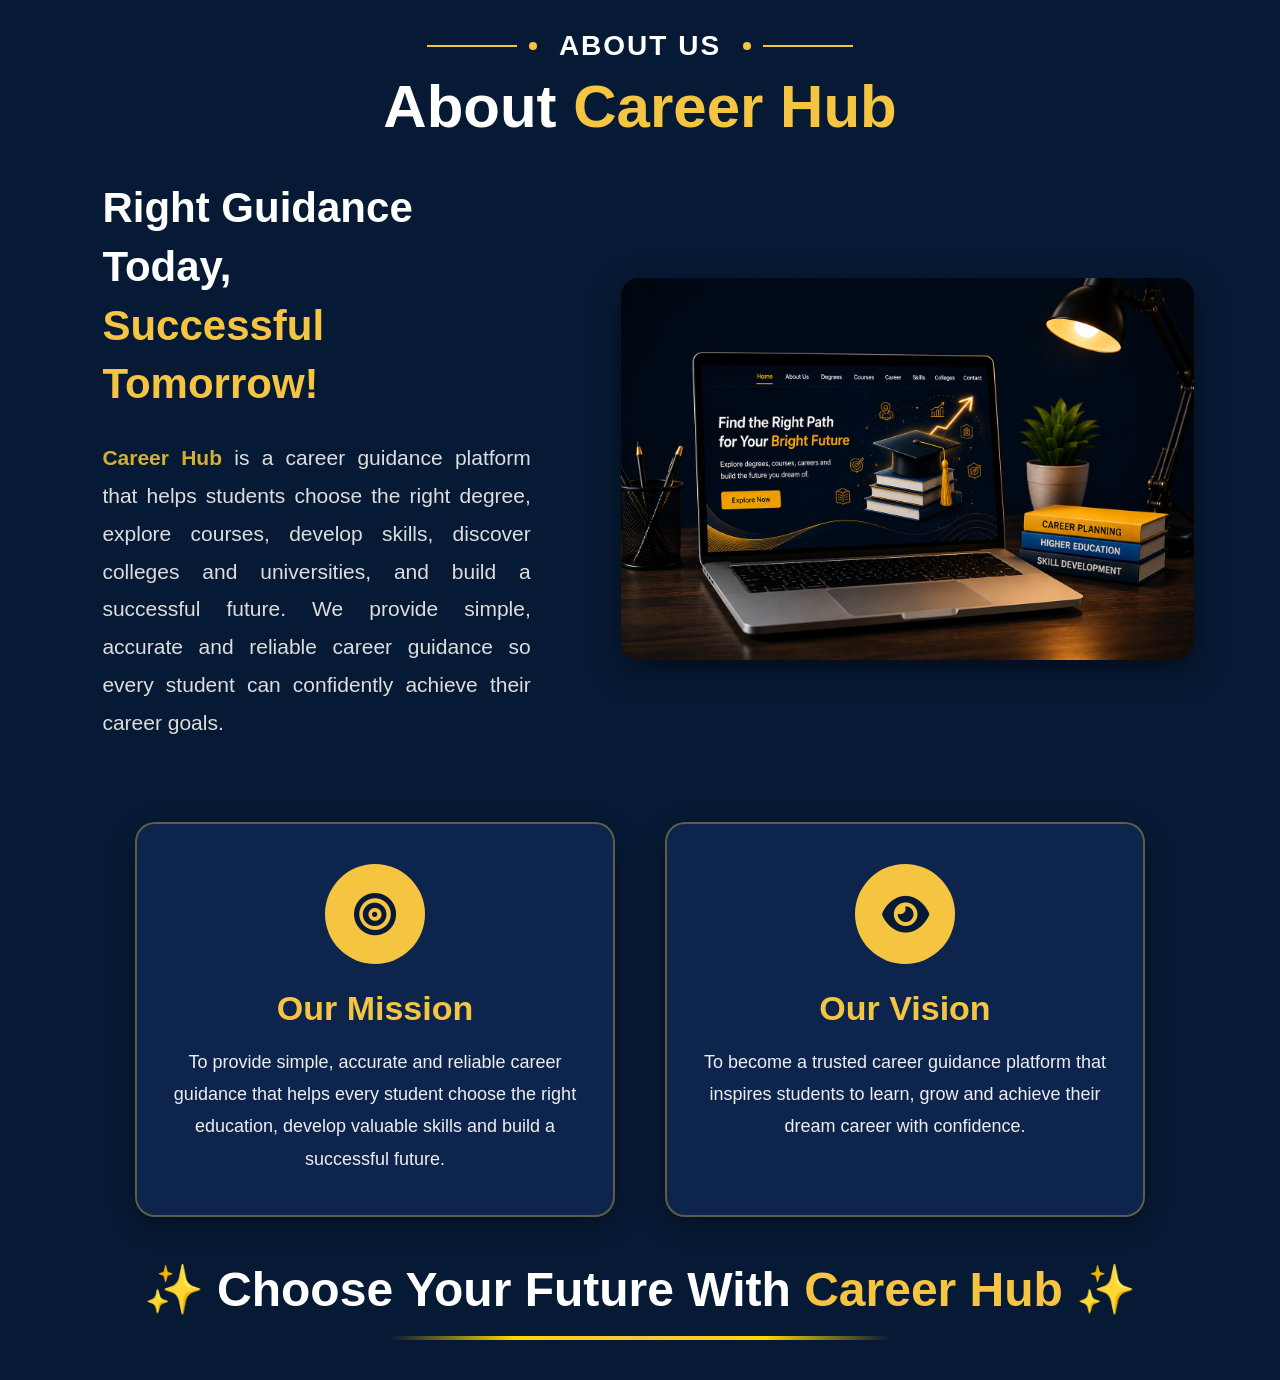
==== about.html @ a22f0cfd "added new" ====
<!DOCTYPE html>
<html lang="en">

<head>

<meta charset="UTF-8">
<meta name="viewport" content="width=device-width, initial-scale=1.0">

<title>About Us | Career Hub</title>

<link rel="stylesheet" href="style.css">

<link rel="stylesheet"
href="https://cdnjs.cloudflare.com/ajax/libs/font-awesome/6.5.2/css/all.min.css">

</head>

<body>

<section class="about">

<div class="about-title">

<div class="about-heading">
    <span class="line"></span>
    <span class="dot"></span>

<h4>ABOUT US</h4>

 <span class="dot"></span>
    <span class="line"></span>
</div>

<h1>About <span>Career Hub</span></h1>

</div>

<div class="about-container">

    <div class="about-content">

<h2>
Right Guidance Today,<br>
<span>Successful Tomorrow!</span>
</h2>

<p>

<span class="gold-text">Career Hub</span> is a career guidance platform that helps students
choose the right degree, explore courses, develop skills,
discover colleges and universities, and build a successful future.

We provide simple, accurate and reliable career guidance
so every student can confidently achieve their career goals.

</p>

</div>

<div class="about-image">

<img src="2.png" alt="Career Hub">

</div>

</div>

<!-- Mission & Vision Section -->

<div class="about-cards">

    <div class="about-card">

        <div class="icon">
            <i class="fa-solid fa-bullseye"></i>
        </div>

        <h2>Our Mission</h2>

        <p>
            To provide simple, accurate and reliable career guidance
            that helps every student choose the right education,
            develop valuable skills and build a successful future.
        </p>

    </div>

    <div class="about-card">

        <div class="icon">
            <i class="fa-solid fa-eye"></i>
        </div>

        <h2>Our Vision</h2>

        <p>
            To become a trusted career guidance platform that inspires
            students to learn, grow and achieve their dream career
            with confidence.
        </p>

    </div>

</div>

<!-- Bottom Section -->

<div class="choose-future">

    <h2>
        ✨ Choose Your Future With
        <span>Career Hub</span> ✨
    </h2>

  <div class="golden-glow-line"></div>

</div>

</section>

</body>
</html>
---- style.css ----
* {
  margin: 0;
  padding: 0;
  box-sizing: border-box;
  font-family: Arial, sans-serif;
}

body {
  background: #f7f9fc;
  color: #222;
}

.container {
  width: 100%;
  max-width: 1400px;
  margin: auto;
}

.site-header {
  background: linear-gradient(90deg, #0b1f44, #112d5c);
  color: white;
  padding: 8px 20px;
  box-shadow: 0 3px 10px rgba(0,0,0,0.15);
}

.header-wrap {
  display: flex;
  justify-content: space-between;
  align-items: center;
  gap: 20px;
  padding: 5px 0;
}

.brand {
  display: flex;
  align-items: center;
  gap: 16px;
}

.brand-logo {
  width: 70px;
  height: 70px;
  object-fit: contain;
  border-radius: 50%;
  background: white;
  padding: 5px;

}

.brand-text h1 {
  font-size: 36px;
  color: #f5c542;
  margin: 0;
  font-weight: bold;
}

.brand-text p {
  font-size: 13px;
  color: #ffffff;
  margin-top: 2px;
  letter-spacing: 1px;
}

.site-nav {
  display: flex;
  gap: 14px;
  flex-wrap: wrap;
  align-items: center;
}

.site-nav a {
  color: white;
  text-decoration: none;
  font-weight: bold;
  font-size: 15px;
  white-space:nowrap;
  margin-right: 15;
  transition: 0.3s;
}

.site-nav a:hover {
   color: #f5c542;
  border-bottom: 3px solid #ffd700;
}

.site-footer {
  background: linear-gradient(135deg,#0b1f44,#123d82);
  color: white;
  margin-top: 0;
  padding-bottom: 0px;
  margin-bottom: 0;

 
  padding: 15px 20px 5px 20px;
}
.footer-wrap {
  display: grid;
  grid-template-columns: 1fr 1fr 1fr;
  gap: 60px;
  padding: 1px;
  
  padding-top: 1px;
  width:90%;
  max-width: 1200px;
  margin: auto;
  align-items: flex-start;
}

.footer-col h3 {
  margin-bottom: 20px;
  font-size: 28px;
  color: #f5c542;
  display: inline-block;
  position: relative;
 
}
.footer-col h3::after{
  content: "";
  position: absolute;
  left:0;
  bottom:-9px;
  width:150px;
  height:3px;
  background: #f5c542;
  border-radius: 5px;
  box-shadow: 0 0 10px #f5c542, 0 0 20px #f5c542, 0 0 30px #ffd700;

}

.footer-col a {
  display: block;
  color: white;
  text-decoration: none;
  margin: 12px 0;
  transition: .3s;
}

.footer-col a:hover {
  color: #f5c542;
  padding-left: 8px;
}

.footer-bottom {
  display: flex;
  text-align: center;
  justify-content: center;
  padding:5px 0 0 0;
  margin-bottom: 0;
  border-top: 1px solid rgba(255,255,255,0.2);
  font-size: 16px;
  gap: 15px;
}
.quick-links {
  display: flex;
  gap: 50px;
  justify-content: flex-start;
  column-gap: 40px;
}

.footer-col p{
  font-size: 26px;
  line-height: 1.9;
  gap: 10px;
}
.quick-links div{
  display: flex;
  flex-direction: column;
}
.quick-links a{
  color: white;
  font-size: 16px;
  font-weight: 600;
  text-decoration: none;
  margin-bottom: 12px;
  display: block;
  transition: 0.3s;
}
.quick-links a::before{
  content: ">";
  color: #ffc107;
  font-weight: bold;
}
.footer-col:first-child{
  margin-left: -45px;
}
.footer-col h4{
  color: #ffffff;
  font-size: 20px;
  font-weight: 600;
  letter-spacing: 1px;
  margin-top: 14px;
}
.footer-bottom::before,
.footer-bottom::after{
  content: "";
  flex: none;
  width: 100px;
  height: 2px;
  background: #ffc107;
  box-shadow: 0 0 8px #ffc107;
  position: relative;
  top:8px;
}
.footer-bottom p{
  margin-bottom: 0;
}
.footer-bottom{
  padding: 8px 0 0 0;
}
.feature-boxes{
  display: flex;
  flex-direction: row;
  align-items: center;
  gap: 15px;
  margin-top: 20px;
  
}
.feature-boxes{
  display: flex;
  flex-direction: row;
  gap: 15px;
  margin-top: 20px;
  align-items: center;
}
.feature{
  display: flex;
  align-items: center;
  justify-content: center;
  padding: 10px 15px;
  border-radius: 12px;
  color: #ffffff;
  font-size: 14px;
  gap:8px;
  transition:0.3s;
  border: 2px solid #f5c542;
  font-weight: 600;
  margin-top: 25px;
  background: rgba(255, 255, 255, 0);
  box-shadow: 0 0 10px #f5c542, 0 0 20px rgba(245,197,66,0.7);
}
.hero img{
  width: 100%;
  height: 479px;
  object-fit:cover;
  display:block;
}
.hero{
  margin:0;
  padding:0;
  height:479px;
  overflow:hidden;
  position: relative;
}
.hero-content{
  position: absolute;
  top: 22%;
  left: 290px;
  transform: translate(-50%);
  color:white;
  max-width: 600px;
  
  
}
.hero-content h4{
  color:#f5c542;
  font-size: 40px;
  margin-bottom: 10px;
  font-weight: bold;
}
.hero-content h1{
  font-size: 75px;
  margin-bottom: 10px;
  font-weight: bold;
  margin:0;
  line-height: 1.2;
  letter-spacing: 1px;
}
.hero-content p{
  font-size: 22px;
  line-height: 1.5;
  margin-bottom: 30px;
  width: 400px;
  margin-top: 15px;
  letter-spacing: 1px;
}
.white{
  color: white;
}
.gold{
  color: #f5c542;
}
.btn{
  background: #f5c542;
  color: #0b1f44;
  padding: 15px 40px;
  font-weight: bold;
  text-decoration: none;
  border-radius: 20px;
  margin-right: 15px;
  border:none;
  cursor: pointer;
  transition: 0.4s ease;
  box-shadow: 0 0 15px rgba(245,197,66,0.7);
  font-size: 16px;
}
.btn:hover{
  transform:translateY(-5px) scale(1.05);
  box-shadow: 0 0 30px #f5c542;;
}
.btn2{
  background: transparent;
  border:2px solid #f5c542;
  padding: 15px 40px;
  color: white;
  font-weight: bold;
  text-decoration: none;
  border-radius: 30px;
  cursor: pointer;
  transition: 0.4s ease;
  font-size: 16px;
}
.btn2:hover{
  background: #f5c542;
  color: #0b1f44;
  transform:translateY(-5px) scale(1.05);
  box-shadow: 0 0 25px #f5c542;
}
.hero::before{
  content: "";
  position: absolute;
  inset:0;
  background: rgba(0,0,0,0.25);
}
.btn,.btn2{
  display:inline-block;
  margin-top: 5px;
  padding: 14px 35px;
  border-radius: 30px;
  transition: 0.3s ease;
}



/* =========================
   ABOUT SECTION
========================= */

.about{
    width:100%;
    padding:30px 8% 40px;
    background:#071a35;
    color:#fff;
}

.about-title{
    text-align:center;
    margin-bottom:60px;
  
}

.about-title h4{
    color:white;
    font-size:22px;
    letter-spacing:2px;
    margin-bottom:15px;
}

.about-title h1{
    font-size:60px;
    font-weight:800;
    margin-top: 10px;
}

.about-title span{
    color:#f5c542;
}

.about-container{
    display:flex;
    justify-content:space-between;
    align-items:center;
    gap:60px;
    flex-wrap:wrap;
}

.about-content{
    flex:1;
    margin-top: -22px;
}


.about-content h2{
    font-size:42px;
    line-height:1.4;
    margin-bottom:25px;
}

.about-content h2 span{
    color:#f5c542;
}

.about-content p{
    font-size:21px;
    line-height:1.8;
    color:#dddddd;
    text-align:justify;
}

.about-image{
    flex:1.3;
    text-align:right;
    margin-left: 30px;
}

.about-image img{
    width:103%;
    max-width:800px;
    border-radius:18px;
    transition:.5s;
    box-shadow:0 10px 30px rgba(0,0,0,.5);
}

.about-image img:hover{
    transform:scale(1.04);
}

.about-heading {
    display: flex;
    justify-content: center;
    align-items: center;
    gap: 12px;
}

.about-heading .line {
    width: 90px;
    height: 2px;
    background-color: #f5c542;   /* Golden Line */
}

.about-heading .dot {
    width: 8px;
    height: 8px;
    background-color: #f5c542;   /* Golden Dot */
    border-radius: 50%;
}

.about-heading h4 {
    color: #ffffff;              /* ABOUT US White */
    margin: 0 10px;
    font-size: 28px;
    font-weight: bold;
    letter-spacing: 2px;
}

.gold-text {
    color: #D4AF37;              /* Golden Text */
    font-weight: 700;
}

/* =========================
   MISSION & VISION
========================= */

.about-cards{
    display:flex;
    justify-content:center;
    gap:50px;
    margin-top:80px;
    flex-wrap:wrap;
}

.about-card{
    width:480px;
    background:#0d254d;
    border:2px solid rgba(245,197,66,.35);
    border-radius:20px;
    padding:40px 30px;
    text-align:center;
    transition:0.4s ease;
    box-shadow:0 8px 25px rgba(0,0,0,.35);
}

.about-card:hover{
    transform:translateY(-10px);
    border-color:#f5c542;
    box-shadow:0 0 50px rgba(245,197,66,1);
    transition:0.4s ease;
}

.about-card .icon{
    width:100px;
    height:100px;
    margin:auto;
    border-radius:50%;
    background:#f5c542;
    color:#071a35;
    display:flex;
    justify-content:center;
    align-items:center;
    font-size:42px;
    margin-bottom:25px;
}

.about-card h2{
    color:#f5c542;
    margin-bottom:18px;
    font-size:34px;
}

.about-card p{
    color:#eeeeee;
    line-height:1.8;
    font-size:18px;
}

/* =========================
   CHOOSE FUTURE
========================= */

.choose-future{
    margin-top:10px;
    text-align:center;
    padding:35px;
    padding-bottom: 0;
}

.choose-future h2{
    font-size:48px;
    color:#ffffff;
    font-weight:700;
}

.choose-future span{
    color:#f5c542;
}

.choose-future::after{
    content:"";
    display:none;
    width:250px;
    height:4px;
    background:#f5c542;
    margin:15px auto 0;
    border-radius:10px;
}

.golden-glow-line{
  width: 500px;
  height: 4px;
  margin: 18px auto ;
  border-radius:50px;
  background: linear-gradient(to right,transparent,#ffd700,#f5c542,#ffd700,transparent);
  box-shadow: 0 0 8px #ffd700, 0 0 18px rgb(225,215,0,0.8),rgba(255,215,0,0.5);
 margin-bottom: 0;
}





/* =========================
   RESPONSIVE
========================= */

@media(max-width:992px){

.about-container{
    flex-direction:column;
}

.about-content,
.about-image{
    width:100%;
}

.about-title h1{
    font-size:42px;
}

.about-content h2{
    font-size:34px;
}

.choose-future h2{
    font-size:36px;
}

.about-card{
    width:100%;
}

}

/* Contact Section */
.contact{
    width: 100%;
    min-height: 100vh;
    background: linear-gradient(135deg,#071a35,#0b2f6b,#1e5cb3);
    padding: 40px 20px;
    text-align: center;
}

.contact h1{
    font-size: 48px;
    color: #f5c542;
    margin-bottom: 10px;
    
}

.contact p{
    color: white;
    font-size: 18px;
    margin-bottom: 40px;
}

.contact form{
    width: 600px;
    max-width: 95%;
    margin: auto;
    margin-top: 30px;
    background: rgba(255,255,255,0.08);
    border: 2px solid rgba(245,197,66,0.5);
    border-radius: 20px;
    padding: 35px;
    backdrop-filter: blur(10px);
    box-shadow: 0 0 40px rgba(245,197,66,0.35),0 0 80px rgba(245,197,66,0.15);
    transition: all 0.4s ease;
}

.contact label{
    display: block;
    text-align: left;
    color: white;
    margin: 15px 0 8px;
    font-size: 17px;
    font-weight: bold;
}

.contact input,
.contact select,
.contact textarea{
    width: 100%;
    padding: 12px;
    border: 2px solid rgba(245,197,66,0.3);
    
    border-radius: 10px;
    font-size: 16px;
    outline: none;
    margin-bottom: 15px;
    transition: 0.3s;
    
}

.contact input:focus,
.contact select:focus,
.contact textarea:focus{
   outline: none;
    border-color: 2px solid #f5c542;
    box-shadow: 0 0 8px rgba(245,197,66,0.6), 0 0 18px rgba(245,197,66,0.4);
    transition: all 0.3s ease;
}

.contact textarea{
    resize: none;
}

.contact button{
    background: #f5c542;
    color: #071a35;
    border: none;
    padding: 12px 28px;
    margin: 10px;
    border-radius: 30px;
    font-size: 18px;
    font-weight: bold;
    cursor: pointer;
    transition: 0.3s;
}

.contact button:hover{
    background: white;
    color: #071a35;
    box-shadow: 0 0 20px rgba(245,197,66,0.8);
}
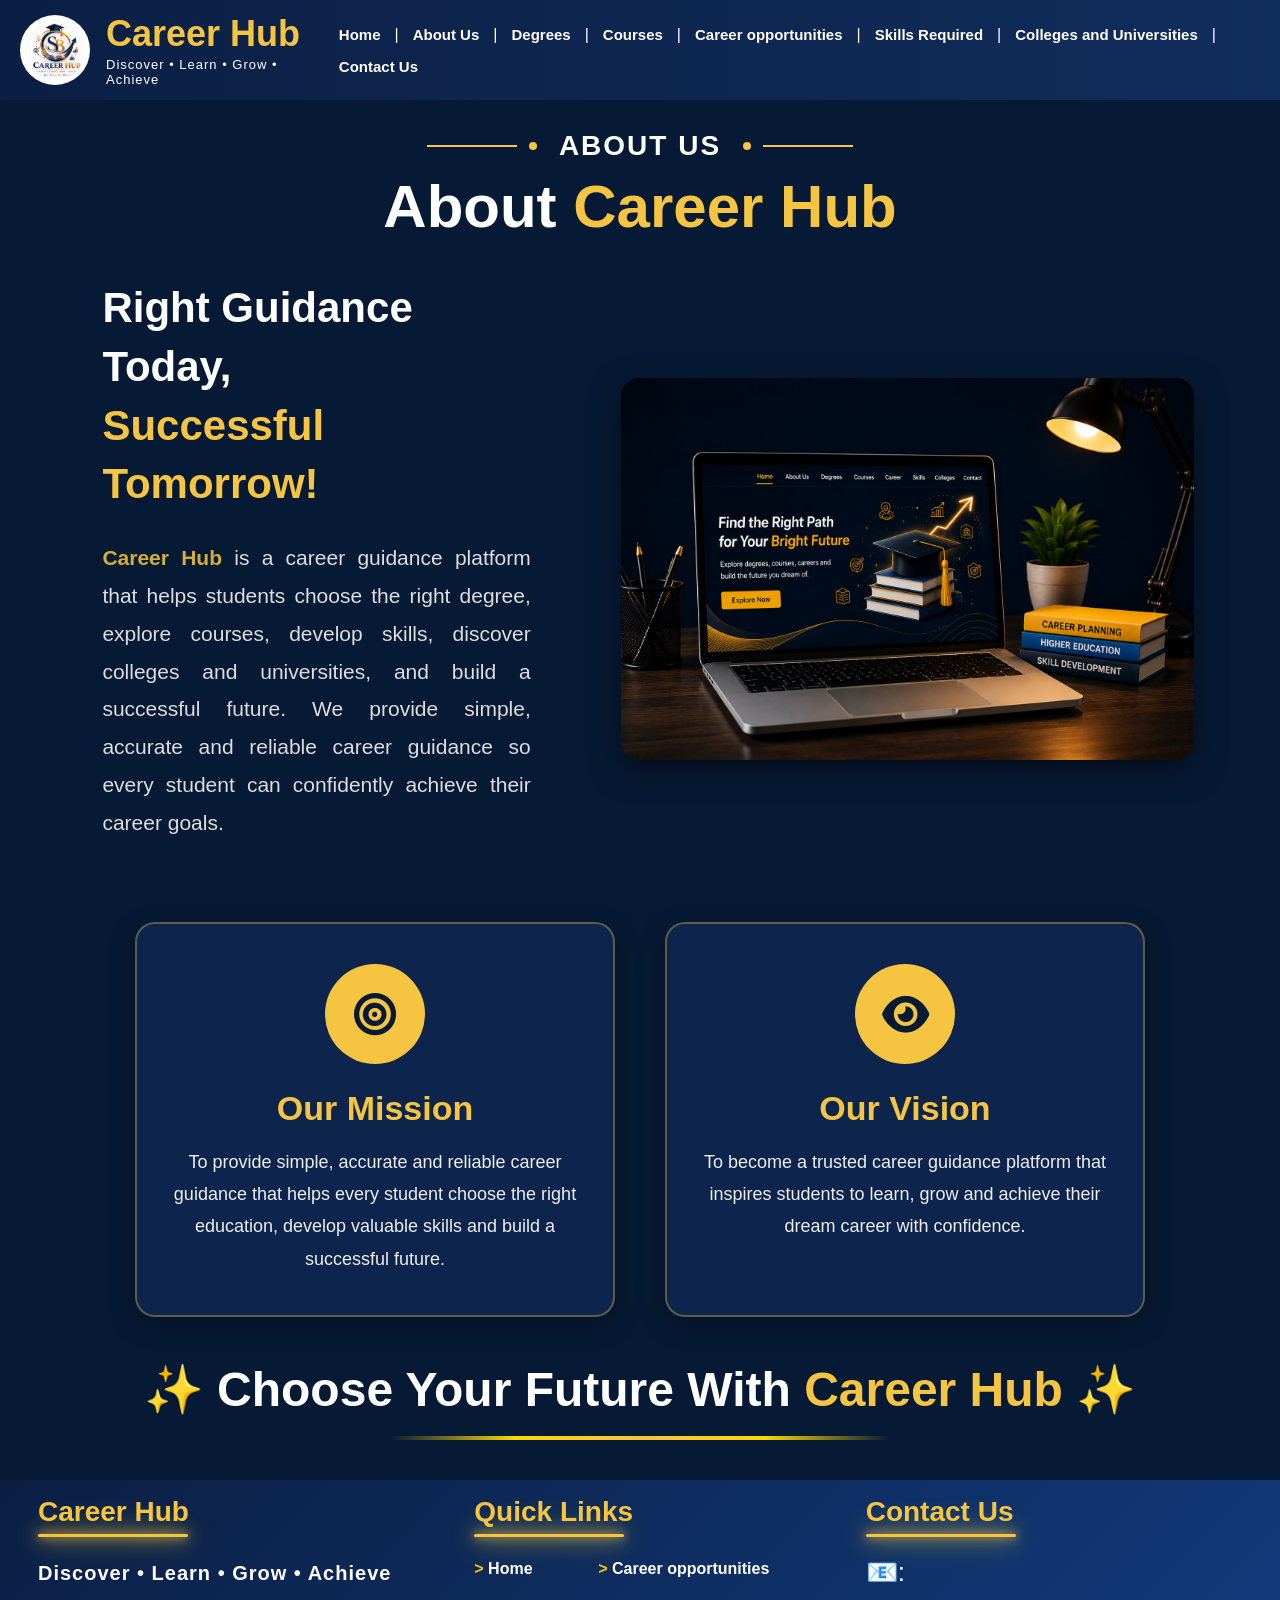
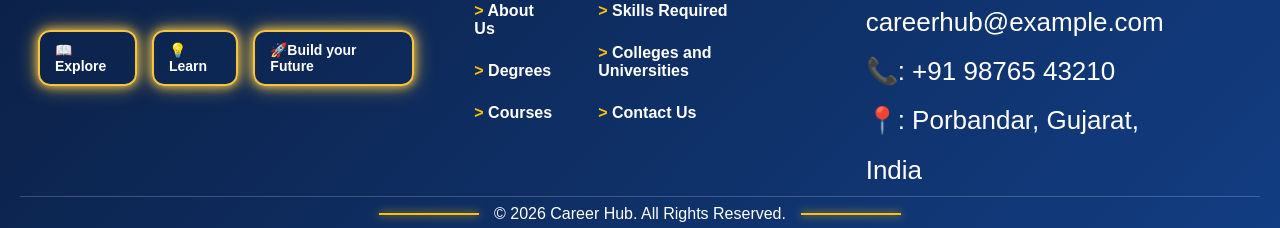
==== commit 0113515c: "new" ====
--- a/about.html
+++ b/about.html
@@ -16,6 +16,30 @@
 </head>
 
 <body>
+
+     <header class="site-header">
+  <div class="container header-wrap">
+    <div class="brand">
+      <img src="logo.png.jpg" alt="Career Hub Logo" class="brand-logo">
+      <div class="brand-text">
+        <h1>Career Hub</h1>
+        <p>Discover • Learn • Grow • Achieve</p>
+        
+      </div>
+    </div>
+
+    <nav class="site-nav">
+      <a href="index.html">Home</a> |
+      <a href="about.html">About Us</a>|
+      <a href="degrees.html">Degrees</a>|
+      <a href="courses.html">Courses</a>|
+      <a href="careers.html">Career opportunities</a>|
+      <a href="skills.html">Skills Required</a>|
+      <a href="colleges.html">Colleges and Universities</a>|
+      <a href="contact.html">Contact Us</a>
+    </nav>
+  </div>
+</header>
 
 <section class="about">
 
@@ -118,5 +142,60 @@
 
 </section>
 
+<footer class="site-footer">
+  <div class="container footer-wrap">
+    <div class="footer-col">
+      <h3>Career Hub</h3>
+      <h4> Discover • Learn • Grow • Achieve</h4>
+
+      <div class="feature-boxes">
+        <div class="feature">📖Explore </div>
+        
+        <div class="feature">💡Learn </div>
+
+        <div class="feature">🚀Build your Future</div>
+          
+        
+      </div>
+
+      
+    </div>
+
+    <div class="footer-col">
+      <h3>Quick Links</h3>
+      <div class="quick-links">
+     <div>
+      <a href="index.html">  Home</a>
+      <a href="about.html">  About Us</a>
+      <a href="degrees.html">  Degrees</a>
+      <a href="courses.html">  Courses</a></div>
+      <div>
+      <a href="careers.html">  Career opportunities</a>
+       <a href="skills.html">  Skills Required</a>
+      <a href="colleges.html">  Colleges and Universities</a>
+      <a href="contact.html">  Contact Us</a></div>
+      </div>
+    </div>
+
+    <div class="footer-col">
+      <h3>Contact Us</h3>
+      <p>📧: careerhub@example.com</p>
+      <p>📞: +91 98765 43210</p>
+      <p>📍: Porbandar, Gujarat, India</p>
+    </div>
+
+    
+    
+
+    
+  </div>
+
+  <div class="footer-bottom">
+    
+    <p>&copy; 2026 Career Hub. All Rights Reserved.</p>
+    
+  </div>
+</footer>
+
 </body>
 </html>
--- a/style.css
+++ b/style.css
@@ -595,7 +595,7 @@
 .contact{
     width: 100%;
     min-height: 100vh;
-    background: linear-gradient(135deg,#071a35,#0b2f6b,#1e5cb3);
+    background: linear-gradient(135deg,#0b2f6b,#1e5cbf);
     padding: 40px 20px;
     text-align: center;
 }
@@ -683,3 +683,120 @@
     box-shadow: 0 0 20px rgba(245,197,66,0.8);
 }
 
+/* ===== Degrees Section ===== */
+
+.degrees{
+    padding: 30px 8%;
+    background: linear-gradient(135deg,#0d47a1,#175c94);
+    min-height: 100vh;
+}
+
+.degrees-heading{
+    text-align:center;
+    margin-bottom:35px;
+}
+
+.degrees-heading h1{
+    font-size:48px;
+    color:#f5c542;
+    margin-bottom:10px;
+}
+
+.degrees-heading p{
+    color:#fff;
+    font-size:20px;
+}
+
+/* Search Bar */
+
+.search-box{
+    input::placeholder{
+        color: #999;
+    
+    }
+    text-align:center;
+    margin-bottom:40px;
+}
+
+.search-box input{
+    width:50%;
+    max-width:500px;
+    padding:15px;
+    border:none;
+    border-radius:30px;
+    font-size:16px;
+    outline:none;
+    box-shadow:0 5px 15px rgba(0,0,0,0.3);
+    text-align: center;
+    transition: 0.3s ease;
+}
+.search-box input:focus{
+    outline:none;
+    border:2px solid #f5c542;
+    box-shadow:0 0px 15px rgba(245,197,66,0.8);
+    
+}
+
+
+/* Degree Cards */
+
+.degree-container{
+    display:grid;
+    grid-template-columns:repeat(auto-fit,minmax(280px,1fr));
+    gap:40px;
+}
+
+.degree-card{
+    background:rgba(255,255,255,0.15);
+    border:2px solid rgba(255,255,255,0.3);
+    border-radius:20px;
+    padding:25px;
+    color:#fff;
+    backdrop-filter:blur(10px);
+    transition:0.3s;
+    box-shadow:0 8px 20px rgba(0,0,0,0.2);
+}
+
+.degree-card:hover{
+    transform:translateY(-10px);
+    border-color:#f5c542;
+    border:2px solid #ffd700;
+    box-shadow: 0 0 10px #ffd700, 0 0 20px rgba(255,215,0,0.6), 0 0 35px rgba(255,215,0,0.4);
+    transition: 0.3s ease;
+}
+
+.degree-card h2{
+    color:#f5c542;
+    margin-bottom:15px;
+    font-size: 40px;
+}
+
+.degree-card p{
+    margin:10px 0;
+    line-height:1.6;
+}
+
+.degree-card button{
+    margin-top:15px;
+    padding:10px 22px;
+    border:none;
+    border-radius:30px;
+    background:#f5c542;
+    color:#0b1f44;
+    font-weight:bold;
+    cursor:pointer;
+    transition:0.3s;
+}
+
+.degree-card button:hover{
+    background:#fff;
+    color:#0b1f44;
+}
+
+.degree-fullform{
+    font-size: 18px;
+    color: #ffd966;
+    margin-bottom: 10px;
+    font-style: bold;
+}
+
